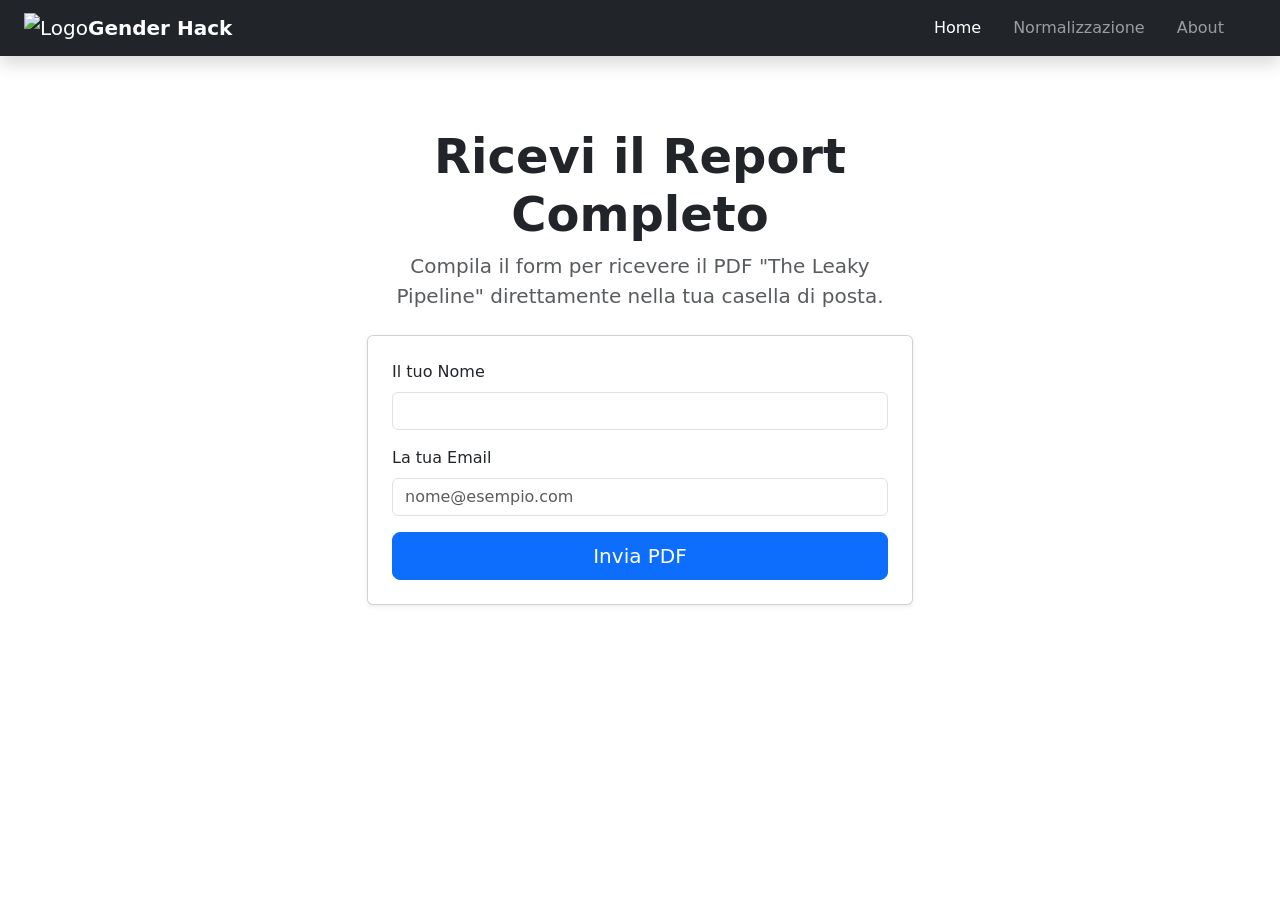
==== invio_pdf.html @ 29ce47be "Gender_Hack" ====
<!DOCTYPE html>
<html lang="it" data-bs-theme="auto">
  <head>
    <meta charset="utf-8" />
    <meta name="viewport" content="width=device-width, initial-scale=1" />
    <title>Richiedi Report PDF</title>
    <script src="https://cdn.jsdelivr.net/npm/bootstrap@5.3.8/dist/js/bootstrap.bundle.min.js"></script>
    <link href="https://cdn.jsdelivr.net/npm/bootstrap@5.3.8/dist/css/bootstrap.min.css" rel="stylesheet" />
    <link href="style.css" rel="stylesheet" />
    
    <script type="text/javascript" src="https://cdn.jsdelivr.net/npm/@emailjs/browser@3/dist/email.min.js"></script>
    <script type="text/javascript">
      (function() {
          emailjs.init("zVM_8yXbcLpnjMCJQ");
      })();
    </script>

    <style>
      body { padding-top: 80px; } 
    </style>
  </head>
  <body>
<header>
  <nav class="navbar navbar-expand-lg navbar-dark bg-dark fixed-top shadow">
    <div class="container-fluid px-4">
      
      <a class="navbar-brand d-flex align-items-center" href="./index.html">
          <img src="logo_2.png" alt="Logo" class="logo-header"><span class="fw-bold tracking-tight">Gender Hack</span>
      </a>

      <button class="navbar-toggler border-0" type="button" data-bs-toggle="offcanvas" data-bs-target="#offcanvasNavbar" aria-controls="offcanvasNavbar" aria-label="Toggle navigation">
        <span class="navbar-toggler-icon"></span>
      </button>

      <div class="offcanvas offcanvas-end text-bg-dark" tabindex="-1" id="offcanvasNavbar" aria-labelledby="offcanvasNavbarLabel">
        
        <div class="offcanvas-header border-bottom border-secondary">
          <h5 class="offcanvas-title" id="offcanvasNavbarLabel">Menu</h5>
          <button type="button" class="btn-close btn-close-white" data-bs-dismiss="offcanvas" aria-label="Close"></button>
        </div>

        <div class="offcanvas-body">
          <ul class="navbar-nav justify-content-end flex-grow-1 pe-3">
            <li class="nav-item">
              <a class="nav-link px-3 active" aria-current="page" href="./index.html">Home</a>
            </li>
            <li class="nav-item">
              <a class="nav-link px-3" href="normalizzazione.html">Normalizzazione</a>
            </li>
            <li class="nav-item">
              <a class="nav-link px-3" href="about.html">About</a>
            </li>
          </ul>
        </div>

      </div>
    </div>
  </nav>
</header>
    <div class="container py-5">
      <div class="row justify-content-center">
        <div class="col-md-8 col-lg-6">
          <div class="text-center mb-4">
            <h1 class="display-5 fw-bold">Ricevi il Report Completo</h1>
            <p class="lead text-muted">Compila il form per ricevere il PDF "The Leaky Pipeline" direttamente nella tua casella di posta.</p>
          </div>

          <div class="card shadow-sm">
            <div class="card-body p-4">
              <form id="contact-form">
                <div class="mb-3">
                  <label for="user_name" class="form-label">Il tuo Nome</label>
                  <input type="text" class="form-control" id="user_name" name="user_name" required>
                </div>
                <div class="mb-3">
                  <label for="user_email" class="form-label">La tua Email</label>
                  <input type="email" class="form-control" id="user_email" name="user_email" placeholder="nome@esempio.com" required>
                </div>
                <input type="hidden" name="pdf_link" value="https://drive.google.com/file/d/1EqNLnz0SzCn_IatVCtgYUZq3FE2_7fOK/view?usp=sharing">
                
                <div class="d-grid gap-2">
                  <button type="submit" class="btn btn-primary btn-lg" id="submit-btn">Invia PDF</button>
                </div>
              </form>
              
              <div id="status-message" class="mt-3 text-center" style="display: none;"></div>
            </div>
          </div>

        </div>
      </div>
    </div>

    <script>
      document.getElementById('contact-form').addEventListener('submit', function(event) {
          event.preventDefault(); 
          const btn = document.getElementById('submit-btn');
          const status = document.getElementById('status-message');
          
          btn.textContent = 'Invio in corso...';
          btn.disabled = true;
          emailjs.sendForm('service_svbu1et', 'template_9c5q6qr', this)
              .then(function() {
                  console.log('SUCCESS!');
                  btn.textContent = 'Inviato!';
                  btn.classList.remove('btn-primary');
                  btn.classList.add('btn-success');
                  status.style.display = 'block';
                  status.innerHTML = '<div class="alert alert-success">Email inviata con successo! Controlla la tua posta.</div>';
              }, function(error) {
                  console.log('FAILED...', error);
                  btn.textContent = 'Riprova';
                  btn.disabled = false;
                  status.style.display = 'block';
                  status.innerHTML = '<div class="alert alert-danger">Errore nell\'invio. Riprova più tardi.</div>';
              });
      });
    </script>

  </body>
</html>
---- style.css ----
/* GLOBAL STYLES
-------------------------------------------------- */
/* Padding below the footer and lighter body text */

body {
  padding-top: 3rem;
  padding-bottom: 3rem;
  color: rgb(var(--bs-tertiary-color-rgb));
}


/* CUSTOMIZE THE CAROUSEL
-------------------------------------------------- */

/* Carousel base class */
.carousel {
  margin-bottom: 4rem;
}
/* Since positioning the image, we need to help out the caption */
.carousel-caption {
  bottom: 3rem;
  z-index: 10;
}

/* Declare heights because of positioning of img element */
.carousel-item {
  height: 32rem;
}


/* MARKETING CONTENT
-------------------------------------------------- */

/* Center align the text within the three columns below the carousel */
.marketing .col-lg-4 {
  margin-bottom: 1.5rem;
  text-align: center;
}
/* rtl:begin:ignore */
.marketing .col-lg-4 p {
  margin-right: .75rem;
  margin-left: .75rem;
}
/* rtl:end:ignore */


/* Featurettes
------------------------- */

.featurette-divider {
  margin: 5rem 0; /* Space out the Bootstrap <hr> more */
}

/* Thin out the marketing headings */
/* rtl:begin:remove */
.featurette-heading {
  letter-spacing: -.05rem;
}

/* rtl:end:remove */

/* RESPONSIVE CSS
-------------------------------------------------- */

@media (min-width: 40em) {
  /* Bump up size of carousel content */
  .carousel-caption p {
    margin-bottom: 1.25rem;
    font-size: 1.25rem;
    line-height: 1.4;
  }

  .featurette-heading {/* GLOBAL STYLES
-------------------------------------------------- */
/* Padding below the footer and lighter body text */

body {
  padding-top: 3rem;
  padding-bottom: 3rem;
  color: rgb(var(--bs-tertiary-color-rgb));
}


/* CUSTOMIZE THE CAROUSEL
-------------------------------------------------- */

/* Carousel base class */
.carousel {
  margin-bottom: 4rem;
}
/* Since positioning the image, we need to help out the caption */
.carousel-caption {
  bottom: 3rem;
  z-index: 10;
}

/* Declare heights because of positioning of img element */
.carousel-item {
  height: 32rem;
}


/* MARKETING CONTENT
-------------------------------------------------- */

/* Center align the text within the three columns below the carousel */
.marketing .col-lg-4 {
  margin-bottom: 1.5rem;
  text-align: center;
}
.marketing .col-lg-4 p {
  margin-right: .75rem;
  margin-left: .75rem;
}


/* Featurettes
------------------------- */

.featurette-divider {
  margin: 5rem 0; /* Space out the Bootstrap <hr> more */
}

/* Thin out the marketing headings */

/* RESPONSIVE CSS
-------------------------------------------------- */

@media (min-width: 40em) {
  /* Bump up size of carousel content */
  .carousel-caption p {
    margin-bottom: 1.25rem;
    font-size: 1.25rem;
    line-height: 1.4;
  }

  .featurette-heading {
    font-size: 50px;
  }
}

@media (min-width: 62em) {
  .featurette-heading {
    margin-top: 7rem;
  }
}

    font-size: 50px;
  }
}

@media (min-width: 62em) {
  .featurette-heading {
    margin-top: 7rem;
  }
}
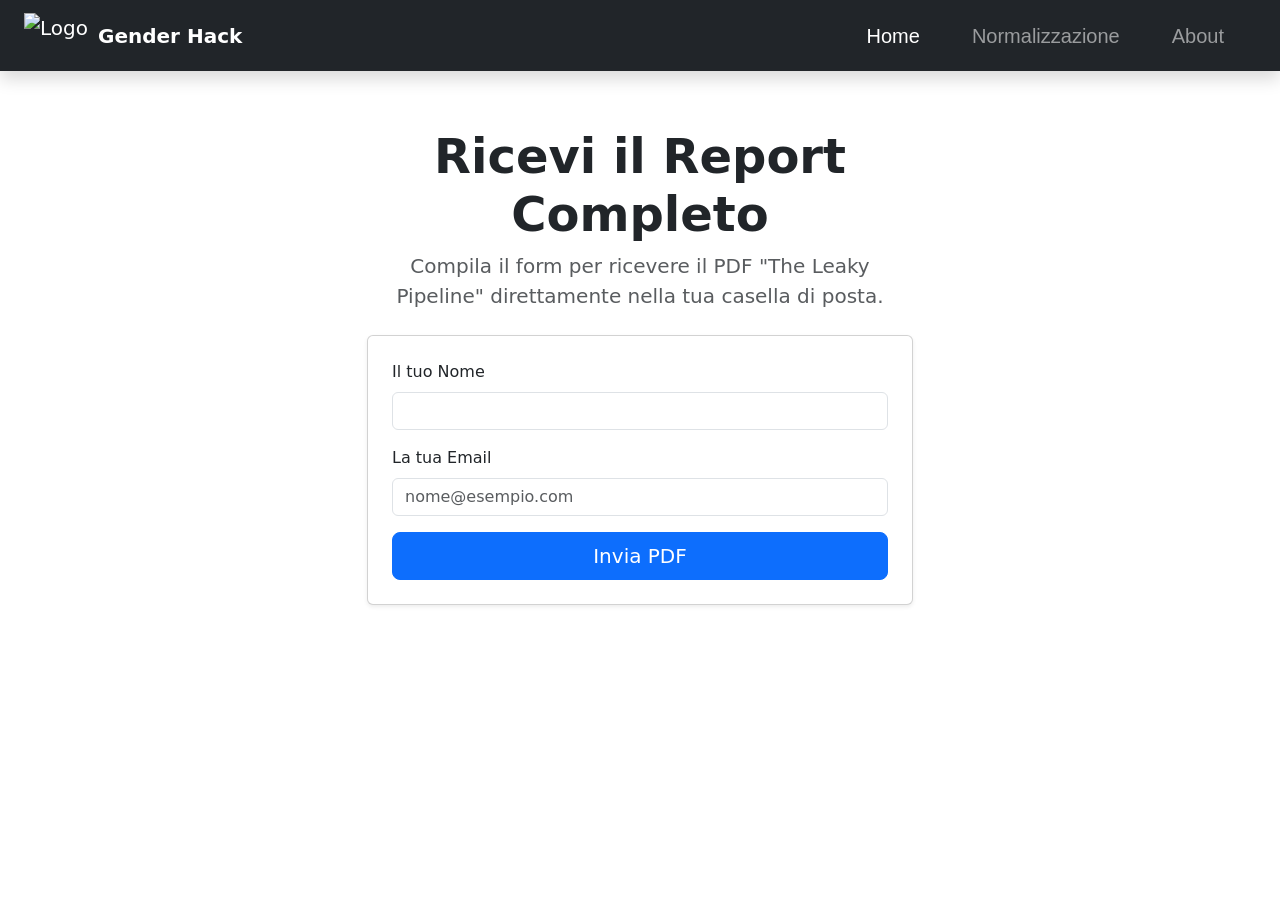
==== commit 6b17b09e: "Update invio_pdf.html" ====
--- a/invio_pdf.html
+++ b/invio_pdf.html
@@ -7,6 +7,7 @@
     <script src="https://cdn.jsdelivr.net/npm/bootstrap@5.3.8/dist/js/bootstrap.bundle.min.js"></script>
     <link href="https://cdn.jsdelivr.net/npm/bootstrap@5.3.8/dist/css/bootstrap.min.css" rel="stylesheet" />
     <link href="style.css" rel="stylesheet" />
+    <link rel="stylesheet" href="index.css">
     
     <script type="text/javascript" src="https://cdn.jsdelivr.net/npm/@emailjs/browser@3/dist/email.min.js"></script>
     <script type="text/javascript">
--- a/index.css
+++ b/index.css
@@ -0,0 +1,52 @@
+.logo-header {
+    height: 45px;     
+    width: auto;       
+    object-fit: contain;
+    margin-right: 10px;
+}
+
+.logo-tondo {
+    width: 100px;
+    height: 100px;
+    object-fit: cover;
+    border-radius: 50%;
+}
+
+@media (max-width: 600px) {
+    .logo-tondo {
+        width: 60px;
+        height: 60px;
+    }
+}
+
+body {
+    padding-top: 80px; 
+}
+
+.navbar-nav {
+    gap: 20px; 
+    font-size: 20px;
+    font-family: 'Gill Sans', 'Gill Sans MT', Calibri, 'Trebuchet MS', sans-serif;
+}
+
+.nav-link:hover {
+    text-decoration: underline;
+    color: #fff !important; 
+}
+
+@media (max-width: 991px) {
+    
+    .offcanvas-body .nav-link {
+        font-size: 1.2rem;   
+        padding: 15px 0;         
+        border-bottom: 1px solid rgba(255, 255, 255, 0.1); 
+    }
+
+    .offcanvas-body .nav-link:last-child {
+        border-bottom: none;
+    }
+
+    .navbar-nav {
+        gap: 0; 
+    }
+}
